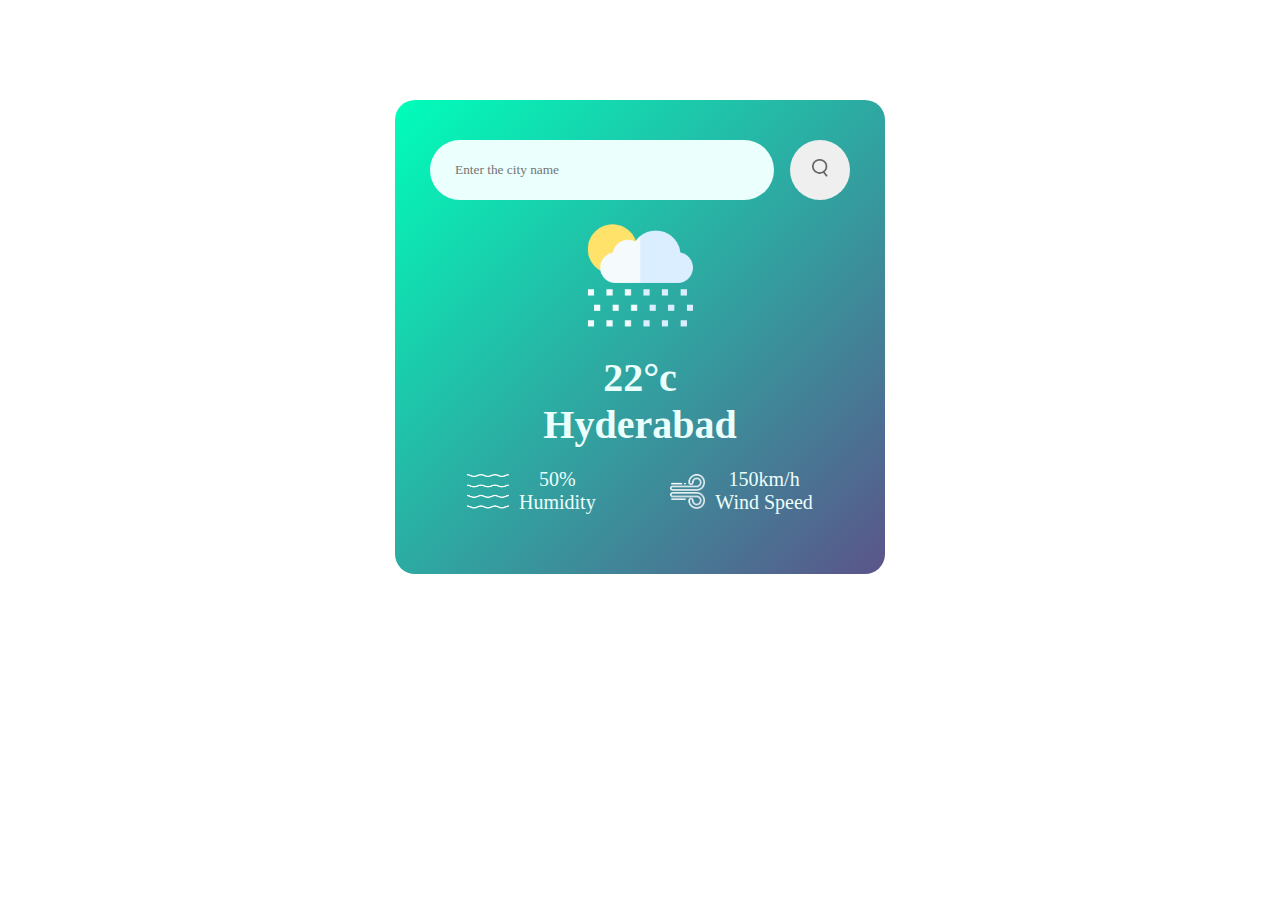
==== Weather app/index.html @ 282a00ce "first" ====
<!DOCTYPE html>
<html lang="en">
  <head>
    <meta charset="UTF-8" />
    <meta name="viewport" content="width=device-width, initial-scale=1.0" />
    <title>Weather app</title>
    <link rel="stylesheet" href="./style.css" />
  </head>
  <body>
    <div class="card">
      <div class="search">
        <input type="text" placeholder="Enter the city name" />
        <button><img src="./images/search.png" alt="search button" /></button>
      </div>

      <div class="Weather">
        <img src="./images/rain.png" class="weather-icon" />
        <h1 class="temp">22°c</h1>
        <h2 class="city">Hyderabad</h2>
      </div>
      <div class="weather-details">
        <div class="col">
          <img src="./images/humidity.png" alt="" />
          <div class="humidity">
            <p class="humidrate">50%</p>
            <p>Humidity</p>
          </div>
        </div>

        <div class="col">
          <img src="./images/wind.png" />
          <div class="speed">
            <p class="speedrate">150km/h</p>
            <p>Wind Speed</p>
          </div>
        </div>
      </div>
    </div>

    <script>
      { const url= "https://api.openweathermap.org/data/2.5/weather?units=metric&q=hyderabad";
        
         const apikey="602ab8ab1a7234b3aef2988c2602f527";


         async function checkWeather(){
          const responce =await fetch(url+`&appid=${apikey}`);

          var data = await responce.json();
          console.log(data);
         }


         checkWeather();

      }
    </script>
  </body>
</html>
---- Weather app/style.css ----
*{
    margin:0;
    padding :0;
    font-family: 'Poppins','sans-serif';
    box-sizing: border-box;
    color: #ebfffc;

}

.card{
    width: 90%;
    max-width: 490px;
    background: linear-gradient(135deg,#00feba,#5b548a);
    margin: 100px auto 0;
    border-radius: 20px;
    padding: 40px 35px;
    /* border: 1px solid red ; */
    text-align: center;
}

.search{
    /* border: 2px black solid; */
    width: 100%;
    display: flex;
    justify-content: space-between;
    align-items: center;
}

.search input{
    border: 0;
    outline: 0;
    background: #ebfffc;
    padding: 10px 25px;
    height: 60px;
    border-radius: 30px;
    margin-right: 16px;
    flex: 1;
    color: black;
}

.search button{
    /* border: 1px solid red; */
    border: 0;
    height: 60px;
    width: 60px;
    border-radius: 50%; 
    cursor: pointer;
}

.search button img{
    width: 16px;
}

/* content dix*/

.Weather h1{
    font-size: 40px;
    font-weight: 500px;
}
.Weather h2{
    font-size: 40px;
    font-weight: 400px;
}
.Weather img{
    height:150px;
    width:150px;

}

.weather-details {
    display: flex;
    align-items: center;
    justify-content:space-around;
    /* border: 1px solid red; */
}

.weather-details .col{
    /* border: 1px solid red; */
    display: flex;
    justify-content: center;
    align-items: center;
    margin:20px;
}

.weather-details img {
    height: 35px;
    margin-right: 10px;
}
.weather-details .col p{
    font-size: 20px;
    font-weight: 200px;
}
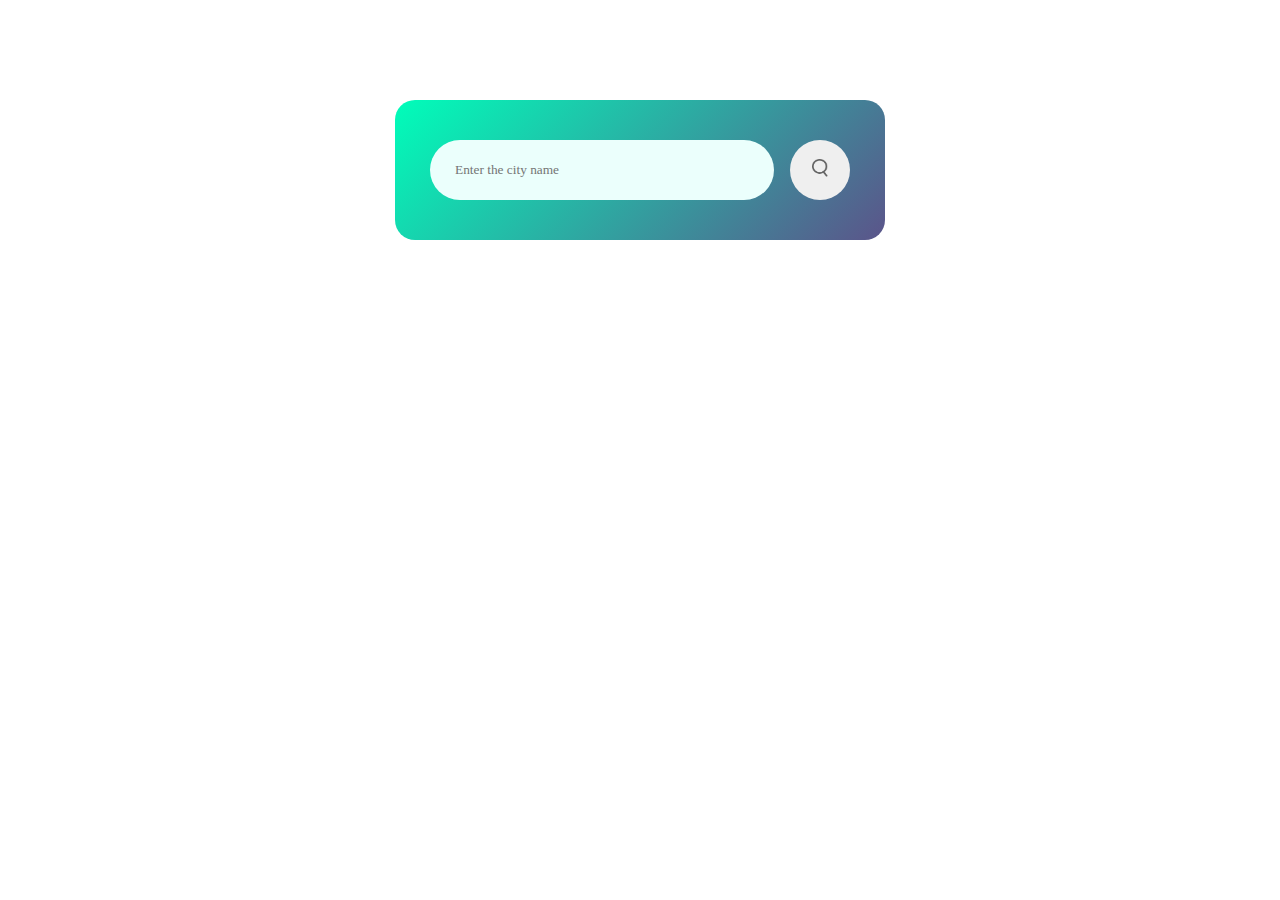
==== commit de8f0185: "completed project" ====
--- a/Weather app/index.html
+++ b/Weather app/index.html
@@ -13,46 +13,85 @@
         <button><img src="./images/search.png" alt="search button" /></button>
       </div>
 
-      <div class="Weather">
-        <img src="./images/rain.png" class="weather-icon" />
-        <h1 class="temp">22°c</h1>
-        <h2 class="city">Hyderabad</h2>
-      </div>
-      <div class="weather-details">
-        <div class="col">
-          <img src="./images/humidity.png" alt="" />
-          <div class="humidity">
-            <p class="humidrate">50%</p>
-            <p>Humidity</p>
+      <div class="weather-container">
+        <div class="Weather">
+          <img src="./images/rain.png" class="weather-icon" />
+          <h1 class="temp">22°c</h1>
+          <h2 class="city">Hyderabad</h2>
+        </div>
+        <div class="weather-details">
+          <div class="col">
+            <img src="./images/humidity.png" alt="" />
+            <div class="humidity">
+              <p class="humidrate">50%</p>
+              <p>Humidity</p>
+            </div>
+          </div>
+
+          <div class="col">
+            <img src="./images/wind.png" />
+            <div class="speed">
+              <p class="speedrate">150km/h</p>
+              <p>Wind Speed</p>
+            </div>
           </div>
         </div>
-
-        <div class="col">
-          <img src="./images/wind.png" />
-          <div class="speed">
-            <p class="speedrate">150km/h</p>
-            <p>Wind Speed</p>
-          </div>
-        </div>
+      </div>
+      <div class="error">
+        <p>enter the correct city name</p>
       </div>
     </div>
 
     <script>
-      { const url= "https://api.openweathermap.org/data/2.5/weather?units=metric&q=hyderabad";
+      {
+        const url =
+          "https://api.openweathermap.org/data/2.5/weather?units=metric&q=";
+
+        const apikey = "602ab8ab1a7234b3aef2988c2602f527";
+        const searchbox = document.querySelector(".search input");
+        const searchbutton = document.querySelector(".search button");
+
+        async function checkWeather(city) {
+          const responce = await fetch(url + city + `&appid=${apikey}`);
+          if (responce.status == 404) {
+            document.querySelector(".error").style.display = "block";
+            document.querySelector(".weather-container").style.display = "none";
+          } else {
+            var data = await responce.json();
+            
+
+            document.querySelector(".city").innerHTML = data.name;
+            document.querySelector(".temp").innerHTML =
+              Math.round(data.main.temp) + "°c";
+            document.querySelector(".speedrate").innerHTML =
+              data.wind.speed + "Km/h";
+            document.querySelector(".humidrate").innerHTML =
+              data.main.humidity + "%";
+
+            const weather_pic = document.querySelector(".weather-icon");
+
+            if (data.weather[0].main == "Clouds") {
+              weather_pic.scr = "images/clouds.png";
+            } else if (data.weather[0].main == "Clear") {
+              weather_pic.scr = "images/clear.png";
+            } else if (data.weather[0].main == "Rain") {
+              weather_pic.scr = "images/rain.png";
+            } else if (data.weather[0].main == "Drizzle") {
+              weather_pic.scr = "images/drizzle.png";
+            } else if (data.weather[0].main == "Mist") {
+              weather_pic.scr = "images/mist.png";
+            }
+            document.querySelector(".weather-container").style.display = "block";
+            document.querySelector(".error").style.display = "none";
+
+          }
+        }
         
-         const apikey="602ab8ab1a7234b3aef2988c2602f527";
 
-
-         async function checkWeather(){
-          const responce =await fetch(url+`&appid=${apikey}`);
-
-          var data = await responce.json();
-          console.log(data);
-         }
-
-
-         checkWeather();
-
+        searchbutton.addEventListener("click", () => {
+          
+          checkWeather(searchbox.value);
+        });
       }
     </script>
   </body>
--- a/Weather app/style.css
+++ b/Weather app/style.css
@@ -53,6 +53,15 @@
 
 /* content dix*/
 
+.weather-container{
+    display: none;
+}
+.error{
+    display: none;
+    text-align: center;
+    
+}
+
 .Weather h1{
     font-size: 40px;
     font-weight: 500px;
